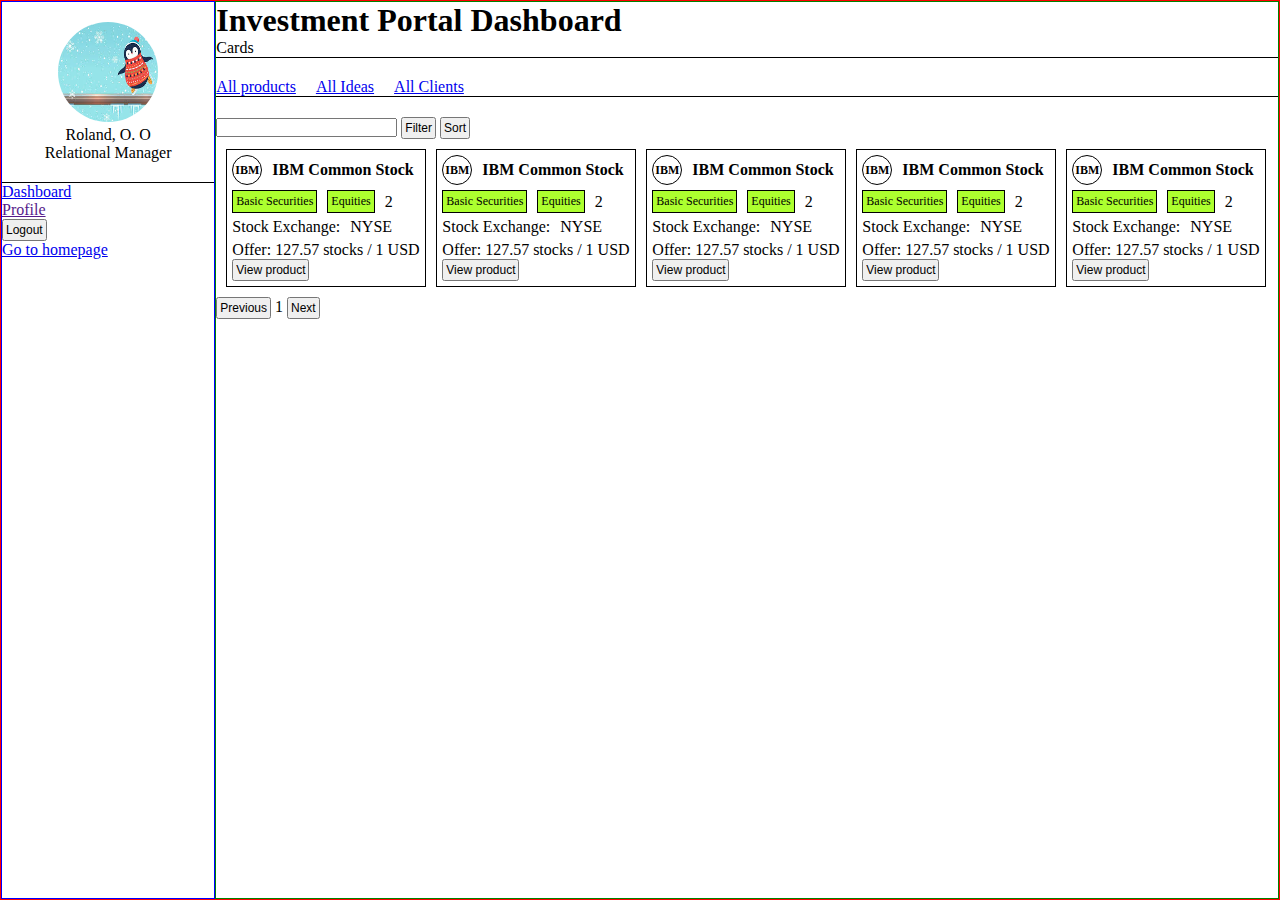
==== rm/index.html @ 030a68a8 "Implement modal and load data into it dynamically" ====
<!DOCTYPE html>
<html lang="en">
<head>
    <meta charset="UTF-8">
    <meta http-equiv="X-UA-Compatible" content="IE=edge">
    <meta name="viewport" content="width=device-width, initial-scale=1.0">
    <title>Document</title>
    <link rel="stylesheet" href="./style.css">
</head>
<body>
    <div class="wrapper">
        <!-- Sidebar -->
        <div class="sidebar">
            <div class="rm">
                <img class="photo" src="../images/relational-manager-photo.jfif" alt="rm-image" />
                <p class="name">Roland, O. O</p>
                <p class="title">Relational Manager</p>
            </div>
            <div class="">
                <p><a href="javascript:void(0)" onclick="expanded()">Dashboard</a></p>
                <p><a href="">Profile</a></p>
            </div>
            <div class="logout">
                <button>Logout</button>
                <p><a href="../index.html">Go to homepage</a></p>
            </div>
        </div>
        <!-- Page content -->
        <div class="main">
            <div class="summary">
                <h1>Investment Portal Dashboard</h1>  
                <div>Cards</div>
            </div>
            <div class="tabs">
                <!-- <a href="javascript:void(0)" onclick="openTabContent(event, 'products');">
                    <div class="tablink " id="tab__products">All products</div>
                </a> -->
                <div class="tablink " id="tab__products" onclick="openTabContent(event, 'products');">
                    <a href="javascript:void(0)" >All products</a>
                </div>
                <div class="tablink " id="tab__products" onclick="openTabContent(event, 'ideas');">
                    <a href="javascript:void(0)" >All Ideas</a>
                </div>
                <div class="tablink " id="tab__products" onclick="openTabContent(event, 'clients');">
                    <a href="javascript:void(0)" >All Clients</a>
                </div>
                <!-- <a href="javascript:void(0)" onclick="openTabContent(event, 'ideas');">
                    <div class="tablink " id="tab__ideas">All ideas</div>
                </a> -->
                <!-- <a href="javascript:void(0)" onclick="openTabContent(event, 'clients');">
                    <div class="tablink " id="tab__clients">Clients</div>
                </a> -->
            </div>
            <!-- content display for all products -->
            <div id="products" class="tab__content" style="display: one;">
                <div class="searchbar">
                    <input type="text">
                    <button class="filter">Filter</button>
                    <button class="sort">Sort</button>
                </div>
                <div class="products">
                    <div class="card">
                        <div class="product-title">
                            <p class="product-symbol">IBM</p>
                            <p class="product-name">IBM Common Stock</p>
                        </div>
                        <div class="product-type">
                            <p class="product-cat">Basic Securities</p>
                            <p class="product-group">Equities</p>
                            <div>
                                <p>2</p>
                            </div>
                        </div>
                        <div class="product-stock">
                            <p class="product-stock-title">Stock Exchange:</p>
                            <p class="product-stock-category">NYSE</p>
                        </div>
                        <div class="product-deal">
                            <p class="product-offer">Offer: 127.57 stocks / 1 USD</p>
                        </div>
                        <button class="product-view" id="product-view" style="cursor: pointer;">View product</button>
                    </div>
                    <created-investment-cards></created-investment-cards>
                    <created-investment-cards></created-investment-cards>
                    <created-investment-cards></created-investment-cards>
                    <created-investment-cards></created-investment-cards>
                    <!-- <div class="card">
                        <div class="product-title">
                            <p class="product-symbol">IBM</p>
                            <p class="product-name">IBM Common Stock</p>
                        </div>
                        <div class="product-type">
                            <p class="product-cat">Basic Securities</p>
                            <p class="product-group">Equities</p>
                            <div>
                                <p>2</p>
                            </div>
                        </div>
                        <div class="product-stock">
                            <p class="product-stock-title">Stock Exchange:</p>
                            <p class="product-stock-category">NYSE</p>
                        </div>
                        <div class="product-deal">
                            <p class="product-offer">Offer: 127.57 stocks / 1 USD</p>
                        </div>
                        <button class="product-view"  style="cursor: pointer;">View product</button>
                    </div> -->
                    <!-- View product page -->
                    <div id="myModal" class="modal">

                        <!-- Modal content -->
                        <div class="modal-content product-details">
                            <span class="close">&times;</span>
                            <div class="product-details-r1" style="display: flex;">
                                <div class="product-details-tag" style="display: flex;">
                                    <div class="product-details-logo"><p >IBM</p></div>
                                    <p class="product-details-name">IBM Common Stock</p>
                                </div>
                                <div class="product-details-preferences">
                                    <div class="multi-select">
                                        <div class="toggle-dropdown">
                                            <input type="checkbox" name="" id="">
                                            <span>Basic Instrument Products</span>
                                        </div>
                                        <div class="dropdown">
                                            <div class="options">
                                                <label><input type="checkbox" value="Bonds">Bonds</label>
                                                <label><input type="checkbox" value="Equities">Equities</label>
                                                <label><input type="checkbox" value="FX">FX</label>
                                                <label><input type="checkbox" value="Money Market">Money Market</label>
                                                <label><input type="checkbox" value="Loan">Loan</label>
                                                <label><input type="checkbox" value="Commodities">Commodities</label>
                                                <label><input type="checkbox" value="Index">Index</label>
                                                <label><input type="checkbox" value="Hedge Funds">FX</label>
                                                <label><input type="checkbox" value="Private Equity">Private Equity</label>
                                                <label><input type="checkbox" value="Insurance">Insurance</label>
                                                <label><input type="checkbox" value="Collective Investment">Collective Investment</label>
                                                <label><input type="checkbox" value="Digital Asset">Digital Asset</label>
                                            </div>
                                        </div>
                                    </div>
                                    <!-- <basic-security-products></basic-security-products> -->
                                    <div class="multi-select">
                                        <button class="toggle-dp">Derivatives Products</button>
                                        <div class="dropdown-dp">
                                        <div class="options-dp options">
                                            <label><input type="checkbox" value="Security Derivatives">Security Derivatives</label>
                                            <label><input type="checkbox" value="FX and Money Market">FX and Money Market</label>
                                            <label><input type="checkbox" value="Credit Derivatives">Credit Derivatives</label>
                                            <label><input type="checkbox" value="Insurance Derivatives">Insurance Derivatives</label>
                                        </div>
                                        </div>
                                    </div>
                                </div>
                                <div class="product-details-offer">
                                    <p>Offer: <span id="stock-unit">127.57</span> stocks per <span id="stock-price">1</span> <span id="stock-currency">USD</span></p>
                                </div>
                            </div>
                            <div class="product-details-r2 " style="display: flex;">
                                <div class="product-details-stock-info" style="border: 1px solid black;">
                                    <p class="product-details-stock">Stock Exchange: <span id="stock">NYSE</span></p>
                                    <p class="product-details-issuer">Issuer: <span id="issuer">International Business Machines Corporation</span></p>
                                    <div class="product-details-codes">
                                        <p>ISIN: <span id="isin">N/A</span></p>
                                        <p>Ticker: <span id="ticker">IBM</span></p>
                                    </div>
                                </div>
                                <div class="product-details-risk" style="display: flex;">
                                    <p id="risk-rating">1</p>
                                    <p id="risk-brief">Suitable for very conservative investors</p>
                                    <!-- <p id="risk-description">Investors who hope to experience minimal fluctuations in portfolio value over a rolling one year period and are generally only willing to buy investments that are priced frequently and have a high certainty of being able to sell quickly (less than a week) at a price close to the recently observed market value.</p> -->
                                </div>
                            </div>
                            <div class="product-details-r3" style="display: flex;">
                                <div class="product-details-preferences-2">
                                        <!-- Industry -->
                                    <div class="industry-cat" style="display: fle;">
                                        <label for="select-industry">Domicile Product Industry:</label>
                                        <select name="industry" id="industry">
                                            <option value="" disabled selected>Select Industry</option>
                                            <option value="Energy">Energy</option>
                                            <option value="Basic Materials">Basic Materials</option>
                                            <option value="Industrials">Industrials</option>
                                            <option value="Consumer Cyclicals">Consumer Cyclicals</option>
                                            <option value="Consumer Non-cyclicals">Consumer Non-cyclicals</option>
                                            <option value="Financials">Financials</option>
                                            <option value="Healthcare">Healthcare</option>
                                            <option value="Technology">Technology</option>
                                            <option value="Telecommunication Services">Telecommunication Services</option>
                                            <option value="Utilities">Utilities</option>
                                        </select>
                                    </div>
                                    <div class="industry-cat" style="display: fle;">
                                        <label for="select-industry">Domiciled Region:</label>
                                        <select name="industry" id="industry">
                                            <option value="" disabled selected>Select Region</option>
                                            <option value="Africa">Africa</option>
                                            <option value="Americas">Americas</option>
                                            <option value="Europe">Europe</option>
                                        </select>
                                    </div>
                                    <div class="industry-cat" style="display: fle;">
                                        <label for="select-industry">Trading Country:</label>
                                        <select name="industry" id="industry">
                                            <option value="" disabled selected>Select Country</option>
                                            <option value="Energy">Nigeria</option>
                                            <option value="United Kingdom">United Kingdom</option>
                                            <option value="India">India</option>
                                        </select>
                                    </div>
                                </div>
                                <div class="product-details-recom" style="display: flex;">
                                    <button id="filter-client">Suggested to Clients (2)</button>
                                    <!-- <button id="rec-to-client">Recommend to Clients</button> -->
                                </div>
                            </div>
                      
                        </div>
                    </div>
                </div>
                <div class="navigation">
                    <button>Previous</button> 1 <button>Next</button>
                </div>
            </div>
            <!-- content display for all ideas -->
            <div id="ideas" class="tab__content" style="display: none;">
                <ideas-pro></ideas-pro>
            </div>
            <!-- content display for all registered clients -->
            <div id="clients" class="tab__content" style="display: none;">
                <client-profile></client-profile>
            </div>
        </div>
    </div>





    <!-- Javascript files -->
    <script src="./script.js" type="text/javascript"></script>
    <script type="text/javascript" src="./clients/clients.js"></script>
    <!-- <script src="./products.js" type="text/javascript"></script> -->
    <!-- <script src="./ideas/ideas.js" type="text/javascript"></script> -->
</body>
</html>
---- rm/style.css ----
* {
    padding: 0;
    margin: 0;
    box-sizing: border-box;
}

.wrapper {
    width: 100%;
    height: 100vh;
    border: 1px solid red;
    display: flex;
}

/* Sidebar */
.sidebar {
    border: 1px solid blue;
    flex: 1;
}

.rm {
    text-align: center;
    padding: 20px;
    border-bottom: 1px solid #000;
}

.photo {
    width: 100px;
    height: 100px;
    border-radius: 100%;
}

/* Main page */
.main {
    border: 1px solid green;
    flex: 5;
}

.summary {
    /* height: 100px; */
    border-bottom: 1px solid #000;
}

.tabs {
    /* height: 30px; */
    border-bottom: 1px solid #000;
    margin: 20px 0px;
    display: flex;
    gap: 20px;
}

.tablink.active {
    background: green;
}

/* .border-red {
} */

.border-blue {
    border-bottom: 5px solid blue;
}

.products {
    padding: 10px;
    display: flex;
    gap: 10px;
}

.card {
    border: 1px solid black;
    width: 200px;
    padding: 5px;
}

.product-title, .product-type, .product-stock {
    display: flex;
    gap: 10px;
    align-items: center;
    margin-bottom: 5px;
    /* border: 1px solid red; */
}

.product-symbol {
    width: 30px;
    height: 30px;
    border-radius: 100%;
    display: flex;
    justify-content: center;
    align-items: center;
    border: 1px solid black;
    font-size: 12px;
    text-align: center;
    font-weight: bold;
}

.product-name {
    font-weight: bold;
}

.product-cat, .product-group {
    background-color: greenyellow;
    padding: 3px;
    font-size: 12px;
    border: 1px solid black;
}


/* Modal page styles */
/* The Modal (background) */
.modal {
    display: none; /* Hidden by default */
    position: fixed; /* Stay in place */
    z-index: 1; /* Sit on top */
    padding-top: 100px; /* Location of the box */
    left: 0;
    top: 0;
    width: 100%; /* Full width */
    height: 100%; /* Full height */
    overflow: auto; /* Enable scroll if needed */
    background-color: rgb(0,0,0); /* Fallback color */
    background-color: rgba(0,0,0,0.8); /* Black w/ opacity */
}

/* Modal Content */
.modal-content {
    background-color: #fefefe;
    margin: auto;
    padding: 20px;
    border: 1px solid #888;
    width: 60%;
  }
  
  /* The Close Button */
  .close {
    color: #aaaaaa;
    float: right;
    font-size: 28px;
    font-weight: bold;
  }
  
  .close:hover,
  .close:focus {
    color: #000;
    text-decoration: none;
    cursor: pointer;
  }

/* Idea page styles */
#ideas {
    padding: 0 5px;
}

  /* Client page styles */
#clients {
    padding: 0 5px;
}

table {
    border: 1px solid black;
    font-family: arial, sans-serif;
    border-collapse: collapse;
    width: 100%;
}

td, th {
    border: 1px solid #dddddd;
    text-align: left;
    padding: 8px;
}
  
tr:nth-child(even) {
    background-color: #dddddd;
}

/* Expanded product details */
button {
    cursor: pointer;
    padding: 2px;
    font-size: 12px;
}

.product-details-r1 {
    /* border: 1px solid black;     */
    gap: 20px;
}

.product-details-tag {
    gap: 5px;
    flex: 1;
}

.product-details-logo {
    width: 25px;
    height: 25px;
    border-radius: 100%;
    font-size: 8px;
    display: flex;
    align-items: center;
    justify-content: center;
    background: #ddd;
    padding: 0 5px;
}

.product-details-name {
    font-weight: bold;
}

.product-details-preferences {
    flex: 3;
    display: flex;
    gap: 20px;
}

.product-details-offer {
    font-size: 12px;
    flex: 1;
    background-color: tan;
    align-self: flex-start;
    font-weight: bold;
    padding: 2px 3px;
}

/* styles for checkboxes product preferences */
.multi-select {
    position: relative;
    height: fit-content;
    /* display: inline-block; */
}

.toggle-dropdown, .toggle-dp {
  background-color: #fff;
  border: 1px solid #ccc;
  cursor: pointer;
  padding: 3px 10px;
}

.toggle-dropdown:hover, .toggle-dp:hover {
  background-color: #f2f2f2;
}

.dropdown, .dropdown-dp {
  position: absolute;
  top: 100%;
  left: 0;
  z-index: 1;
  display: none;
}

.dropdown.show, .dropdown-dp.show {
  display: block;
}

.options, .options-dp {
  max-height: 100%;
  overflow-y: auto;
  border: 1px solid #ccc;
  background-color: #fff;
}

.options label, .options-dp label {
  display: block;
  padding: 5px;
  cursor: pointer;
}

.options label:hover, .options-dp label:hover {
  background-color: #f2f2f2;
}

/*  */
.product-details-r2 {
    margin: 20px 0;
}

.product-details-stock-info {
    background-color: #ddd;
    padding: 5px;
}

.product-details-stock-info {
    flex: 1;
}

.product-details-risk {
    flex: 1;
    justify-content: flex-end;
    gap: 7px;
}

#risk-rating {
    width: 20px;
    height: 20px;
    border-radius: 100%;
    font-size: 10px;
    display: flex;
    align-items: center;
    justify-content: center;
    background: green;
}

#risk-brief {
    background: green;
    align-self: flex-start;
    padding: 0 3px;
}

.product-details-r3 {
    margin: 20px 0 0 0;
}

.product-details-preferences-2 {
    flex: 2;
    display: flex;
    flex-direction: column;
    gap: 15px;
}

.product-details-recom {
    flex: 1;
    justify-content: flex-end;
    align-items: flex-end;
    gap: 10px;
}

/* Select industry styles */
.industry-cat {
    /* border: 1px solid red; */
}

.select-industry {
    /* border: 1px solid blue; */
    padding: 2px 0px;
}

.industry {
    /* display: none; */
}

.sub-industry {
    /* display: none; */
    margin-left: 15px;
}

.present {
    background: #ddd;
    padding: 3px;
    font-size: 12px;
    border-radius: 5px;
}

.showit {
    /* display: none; */
    color: red;
}
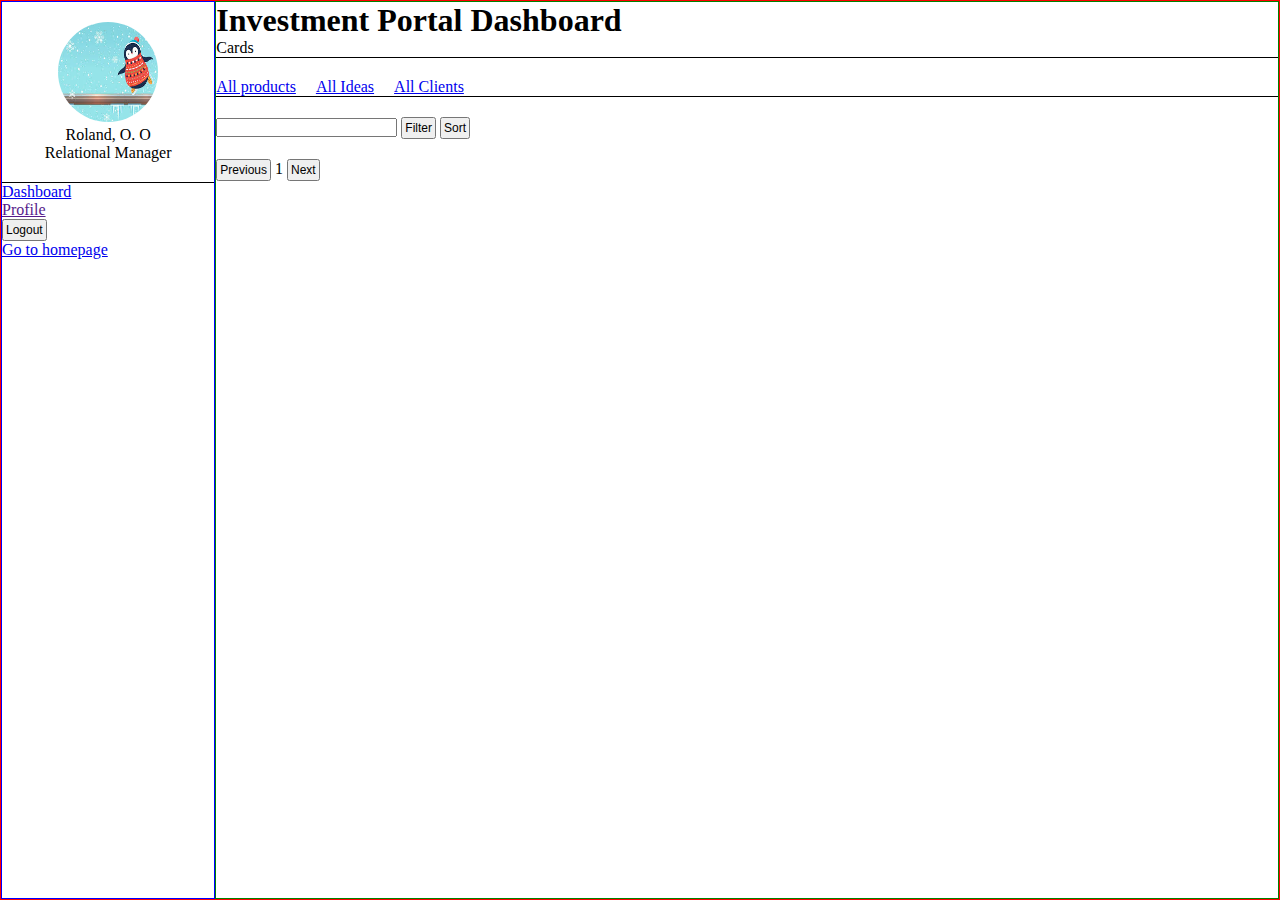
==== commit 64ab06b6: "Latest changes" ====
--- a/rm/index.html
+++ b/rm/index.html
@@ -32,9 +32,6 @@
                 <div>Cards</div>
             </div>
             <div class="tabs">
-                <!-- <a href="javascript:void(0)" onclick="openTabContent(event, 'products');">
-                    <div class="tablink " id="tab__products">All products</div>
-                </a> -->
                 <div class="tablink " id="tab__products" onclick="openTabContent(event, 'products');">
                     <a href="javascript:void(0)" >All products</a>
                 </div>
@@ -44,22 +41,16 @@
                 <div class="tablink " id="tab__products" onclick="openTabContent(event, 'clients');">
                     <a href="javascript:void(0)" >All Clients</a>
                 </div>
-                <!-- <a href="javascript:void(0)" onclick="openTabContent(event, 'ideas');">
-                    <div class="tablink " id="tab__ideas">All ideas</div>
-                </a> -->
-                <!-- <a href="javascript:void(0)" onclick="openTabContent(event, 'clients');">
-                    <div class="tablink " id="tab__clients">Clients</div>
-                </a> -->
             </div>
             <!-- content display for all products -->
-            <div id="products" class="tab__content" style="display: one;">
+            <div id="products" class="tab__content" style="isplay: one;">
                 <div class="searchbar">
                     <input type="text">
                     <button class="filter">Filter</button>
                     <button class="sort">Sort</button>
                 </div>
                 <div class="products">
-                    <div class="card">
+                    <!-- <div class="card">
                         <div class="product-title">
                             <p class="product-symbol">IBM</p>
                             <p class="product-name">IBM Common Stock</p>
@@ -79,39 +70,15 @@
                             <p class="product-offer">Offer: 127.57 stocks / 1 USD</p>
                         </div>
                         <button class="product-view" id="product-view" style="cursor: pointer;">View product</button>
-                    </div>
-                    <created-investment-cards></created-investment-cards>
-                    <created-investment-cards></created-investment-cards>
-                    <created-investment-cards></created-investment-cards>
-                    <created-investment-cards></created-investment-cards>
-                    <!-- <div class="card">
-                        <div class="product-title">
-                            <p class="product-symbol">IBM</p>
-                            <p class="product-name">IBM Common Stock</p>
-                        </div>
-                        <div class="product-type">
-                            <p class="product-cat">Basic Securities</p>
-                            <p class="product-group">Equities</p>
-                            <div>
-                                <p>2</p>
-                            </div>
-                        </div>
-                        <div class="product-stock">
-                            <p class="product-stock-title">Stock Exchange:</p>
-                            <p class="product-stock-category">NYSE</p>
-                        </div>
-                        <div class="product-deal">
-                            <p class="product-offer">Offer: 127.57 stocks / 1 USD</p>
-                        </div>
-                        <button class="product-view"  style="cursor: pointer;">View product</button>
                     </div> -->
+                    <created-investment-cards class="cards"></created-investment-cards>
                     <!-- View product page -->
                     <div id="myModal" class="modal">
 
                         <!-- Modal content -->
                         <div class="modal-content product-details">
                             <span class="close">&times;</span>
-                            <div class="product-details-r1" style="display: flex;">
+                            <!-- <div class="product-details-r1" style="display: flex;">
                                 <div class="product-details-tag" style="display: flex;">
                                     <div class="product-details-logo"><p >IBM</p></div>
                                     <p class="product-details-name">IBM Common Stock</p>
@@ -138,9 +105,9 @@
                                                 <label><input type="checkbox" value="Digital Asset">Digital Asset</label>
                                             </div>
                                         </div>
-                                    </div>
+                                    </div> -->
                                     <!-- <basic-security-products></basic-security-products> -->
-                                    <div class="multi-select">
+                                    <!-- <div class="multi-select">
                                         <button class="toggle-dp">Derivatives Products</button>
                                         <div class="dropdown-dp">
                                         <div class="options-dp options">
@@ -155,8 +122,8 @@
                                 <div class="product-details-offer">
                                     <p>Offer: <span id="stock-unit">127.57</span> stocks per <span id="stock-price">1</span> <span id="stock-currency">USD</span></p>
                                 </div>
-                            </div>
-                            <div class="product-details-r2 " style="display: flex;">
+                            </div> -->
+                            <!-- <div class="product-details-r2 " style="display: flex;">
                                 <div class="product-details-stock-info" style="border: 1px solid black;">
                                     <p class="product-details-stock">Stock Exchange: <span id="stock">NYSE</span></p>
                                     <p class="product-details-issuer">Issuer: <span id="issuer">International Business Machines Corporation</span></p>
@@ -168,12 +135,11 @@
                                 <div class="product-details-risk" style="display: flex;">
                                     <p id="risk-rating">1</p>
                                     <p id="risk-brief">Suitable for very conservative investors</p>
-                                    <!-- <p id="risk-description">Investors who hope to experience minimal fluctuations in portfolio value over a rolling one year period and are generally only willing to buy investments that are priced frequently and have a high certainty of being able to sell quickly (less than a week) at a price close to the recently observed market value.</p> -->
-                                </div>
-                            </div>
-                            <div class="product-details-r3" style="display: flex;">
+                                    <p id="risk-description">Investors who hope to experience minimal fluctuations in portfolio value over a rolling one year period and are generally only willing to buy investments that are priced frequently and have a high certainty of being able to sell quickly (less than a week) at a price close to the recently observed market value.</p>
+                                </div>
+                            </div> -->
+                            <!-- <div class="product-details-r3" style="display: flex;">
                                 <div class="product-details-preferences-2">
-                                        <!-- Industry -->
                                     <div class="industry-cat" style="display: fle;">
                                         <label for="select-industry">Domicile Product Industry:</label>
                                         <select name="industry" id="industry">
@@ -211,9 +177,9 @@
                                 </div>
                                 <div class="product-details-recom" style="display: flex;">
                                     <button id="filter-client">Suggested to Clients (2)</button>
-                                    <!-- <button id="rec-to-client">Recommend to Clients</button> -->
-                                </div>
-                            </div>
+                                    <button id="rec-to-client">Recommend to Clients</button>
+                                </div>
+                            </div> -->
                       
                         </div>
                     </div>
@@ -240,7 +206,6 @@
     <!-- Javascript files -->
     <script src="./script.js" type="text/javascript"></script>
     <script type="text/javascript" src="./clients/clients.js"></script>
-    <!-- <script src="./products.js" type="text/javascript"></script> -->
-    <!-- <script src="./ideas/ideas.js" type="text/javascript"></script> -->
+    <!-- <script type="text/javascript" src="../data.js"></script> -->
 </body>
 </html>--- a/rm/style.css
+++ b/rm/style.css
@@ -61,8 +61,19 @@
 
 .products {
     padding: 10px;
-    display: flex;
+    width: 100%;
+    display: flex;
+    /* gap: 10px; */
+    /* border: 4px solid red; */
+}
+
+.cards {
+    width: 100%;
+    display: grid;
     gap: 10px;
+    grid-template-columns: repeat(auto-fit, minmax(200px, 1fr));
+    /* flex: 1; */
+    overflow: auto;
 }
 
 .card {
@@ -71,7 +82,7 @@
     padding: 5px;
 }
 
-.product-title, .product-type, .product-stock {
+.product-title, .product-stock {
     display: flex;
     gap: 10px;
     align-items: center;
@@ -101,6 +112,7 @@
     padding: 3px;
     font-size: 12px;
     border: 1px solid black;
+    width: fit-content;
 }
 
 
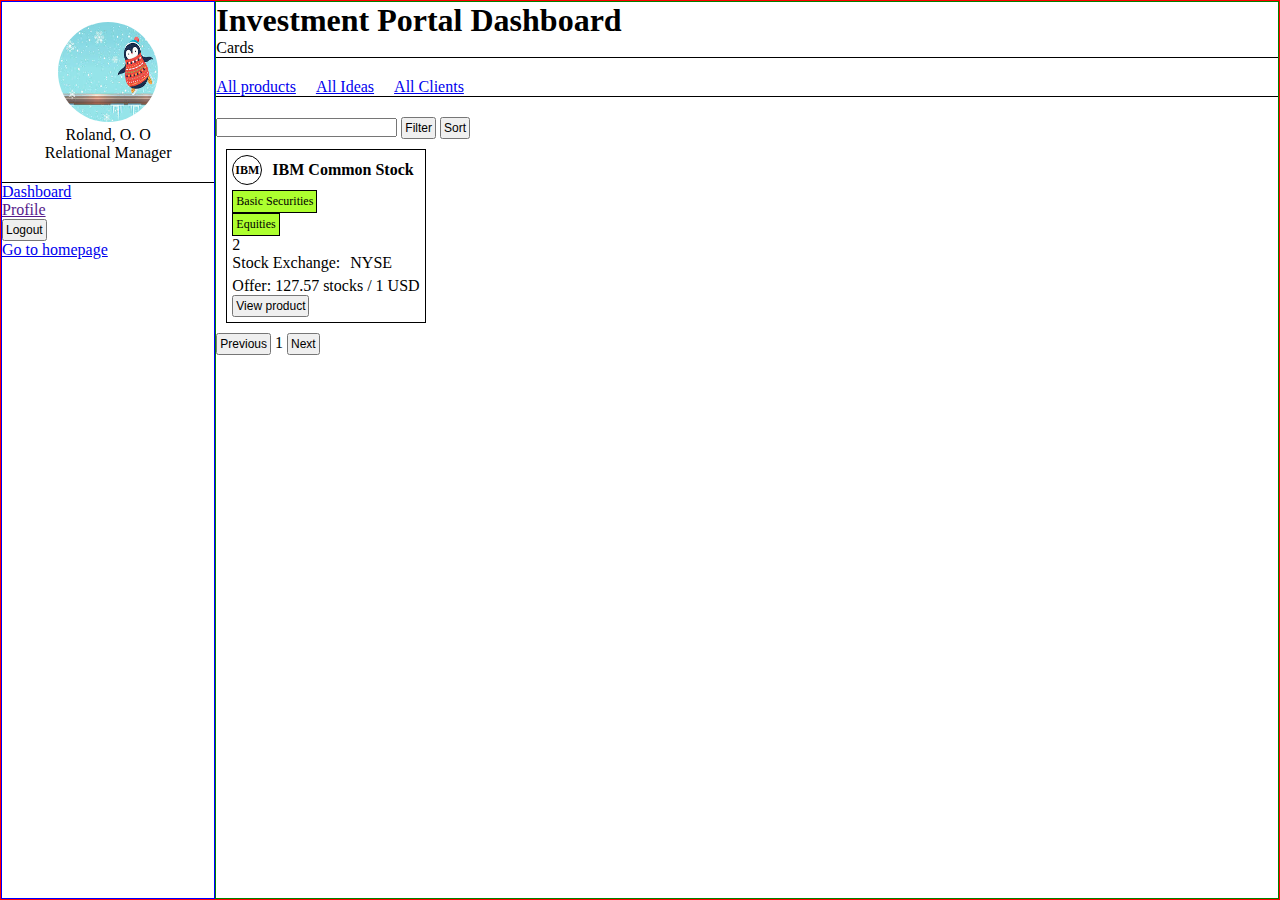
==== commit 8783a4d9: "Updated client interface development" ====
--- a/rm/index.html
+++ b/rm/index.html
@@ -4,7 +4,7 @@
     <meta charset="UTF-8">
     <meta http-equiv="X-UA-Compatible" content="IE=edge">
     <meta name="viewport" content="width=device-width, initial-scale=1.0">
-    <title>Document</title>
+    <title>Investment Portal</title>
     <link rel="stylesheet" href="./style.css">
 </head>
 <body>
@@ -32,6 +32,9 @@
                 <div>Cards</div>
             </div>
             <div class="tabs">
+                <!-- <a href="javascript:void(0)" onclick="openTabContent(event, 'products');">
+                    <div class="tablink " id="tab__products">All products</div>
+                </a> -->
                 <div class="tablink " id="tab__products" onclick="openTabContent(event, 'products');">
                     <a href="javascript:void(0)" >All products</a>
                 </div>
@@ -41,16 +44,22 @@
                 <div class="tablink " id="tab__products" onclick="openTabContent(event, 'clients');">
                     <a href="javascript:void(0)" >All Clients</a>
                 </div>
+                <!-- <a href="javascript:void(0)" onclick="openTabContent(event, 'ideas');">
+                    <div class="tablink " id="tab__ideas">All ideas</div>
+                </a> -->
+                <!-- <a href="javascript:void(0)" onclick="openTabContent(event, 'clients');">
+                    <div class="tablink " id="tab__clients">Clients</div>
+                </a> -->
             </div>
             <!-- content display for all products -->
-            <div id="products" class="tab__content" style="isplay: one;">
+            <div id="products" class="tab__content" style="display: one;">
                 <div class="searchbar">
                     <input type="text">
                     <button class="filter">Filter</button>
                     <button class="sort">Sort</button>
                 </div>
                 <div class="products">
-                    <!-- <div class="card">
+                    <div class="card">
                         <div class="product-title">
                             <p class="product-symbol">IBM</p>
                             <p class="product-name">IBM Common Stock</p>
@@ -70,15 +79,39 @@
                             <p class="product-offer">Offer: 127.57 stocks / 1 USD</p>
                         </div>
                         <button class="product-view" id="product-view" style="cursor: pointer;">View product</button>
+                    </div>
+                    <created-investment-cards></created-investment-cards>
+                    <created-investment-cards></created-investment-cards>
+                    <created-investment-cards></created-investment-cards>
+                    <created-investment-cards></created-investment-cards>
+                    <!-- <div class="card">
+                        <div class="product-title">
+                            <p class="product-symbol">IBM</p>
+                            <p class="product-name">IBM Common Stock</p>
+                        </div>
+                        <div class="product-type">
+                            <p class="product-cat">Basic Securities</p>
+                            <p class="product-group">Equities</p>
+                            <div>
+                                <p>2</p>
+                            </div>
+                        </div>
+                        <div class="product-stock">
+                            <p class="product-stock-title">Stock Exchange:</p>
+                            <p class="product-stock-category">NYSE</p>
+                        </div>
+                        <div class="product-deal">
+                            <p class="product-offer">Offer: 127.57 stocks / 1 USD</p>
+                        </div>
+                        <button class="product-view"  style="cursor: pointer;">View product</button>
                     </div> -->
-                    <created-investment-cards class="cards"></created-investment-cards>
                     <!-- View product page -->
                     <div id="myModal" class="modal">
 
                         <!-- Modal content -->
                         <div class="modal-content product-details">
                             <span class="close">&times;</span>
-                            <!-- <div class="product-details-r1" style="display: flex;">
+                            <div class="product-details-r1" style="display: flex;">
                                 <div class="product-details-tag" style="display: flex;">
                                     <div class="product-details-logo"><p >IBM</p></div>
                                     <p class="product-details-name">IBM Common Stock</p>
@@ -105,9 +138,9 @@
                                                 <label><input type="checkbox" value="Digital Asset">Digital Asset</label>
                                             </div>
                                         </div>
-                                    </div> -->
+                                    </div>
                                     <!-- <basic-security-products></basic-security-products> -->
-                                    <!-- <div class="multi-select">
+                                    <div class="multi-select">
                                         <button class="toggle-dp">Derivatives Products</button>
                                         <div class="dropdown-dp">
                                         <div class="options-dp options">
@@ -122,8 +155,8 @@
                                 <div class="product-details-offer">
                                     <p>Offer: <span id="stock-unit">127.57</span> stocks per <span id="stock-price">1</span> <span id="stock-currency">USD</span></p>
                                 </div>
-                            </div> -->
-                            <!-- <div class="product-details-r2 " style="display: flex;">
+                            </div>
+                            <div class="product-details-r2 " style="display: flex;">
                                 <div class="product-details-stock-info" style="border: 1px solid black;">
                                     <p class="product-details-stock">Stock Exchange: <span id="stock">NYSE</span></p>
                                     <p class="product-details-issuer">Issuer: <span id="issuer">International Business Machines Corporation</span></p>
@@ -135,11 +168,12 @@
                                 <div class="product-details-risk" style="display: flex;">
                                     <p id="risk-rating">1</p>
                                     <p id="risk-brief">Suitable for very conservative investors</p>
-                                    <p id="risk-description">Investors who hope to experience minimal fluctuations in portfolio value over a rolling one year period and are generally only willing to buy investments that are priced frequently and have a high certainty of being able to sell quickly (less than a week) at a price close to the recently observed market value.</p>
-                                </div>
-                            </div> -->
-                            <!-- <div class="product-details-r3" style="display: flex;">
+                                    <!-- <p id="risk-description">Investors who hope to experience minimal fluctuations in portfolio value over a rolling one year period and are generally only willing to buy investments that are priced frequently and have a high certainty of being able to sell quickly (less than a week) at a price close to the recently observed market value.</p> -->
+                                </div>
+                            </div>
+                            <div class="product-details-r3" style="display: flex;">
                                 <div class="product-details-preferences-2">
+                                        <!-- Industry -->
                                     <div class="industry-cat" style="display: fle;">
                                         <label for="select-industry">Domicile Product Industry:</label>
                                         <select name="industry" id="industry">
@@ -177,9 +211,9 @@
                                 </div>
                                 <div class="product-details-recom" style="display: flex;">
                                     <button id="filter-client">Suggested to Clients (2)</button>
-                                    <button id="rec-to-client">Recommend to Clients</button>
-                                </div>
-                            </div> -->
+                                    <!-- <button id="rec-to-client">Recommend to Clients</button> -->
+                                </div>
+                            </div>
                       
                         </div>
                     </div>
@@ -206,6 +240,7 @@
     <!-- Javascript files -->
     <script src="./script.js" type="text/javascript"></script>
     <script type="text/javascript" src="./clients/clients.js"></script>
-    <!-- <script type="text/javascript" src="../data.js"></script> -->
+    <!-- <script src="./products.js" type="text/javascript"></script> -->
+    <!-- <script src="./ideas/ideas.js" type="text/javascript"></script> -->
 </body>
 </html>--- a/rm/style.css
+++ b/rm/style.css
@@ -293,23 +293,15 @@
 }
 
 .product-details-risk {
-    flex: 1;
-    justify-content: flex-end;
-    gap: 7px;
+    gap: 10px;
 }
 
 #risk-rating {
-    width: 20px;
-    height: 20px;
-    border-radius: 100%;
-    font-size: 10px;
-    display: flex;
-    align-items: center;
-    justify-content: center;
     background: green;
-}
-
-#risk-brief {
+    padding: 0 3px;
+}
+
+#risk-brief, #risk-description {
     background: green;
     align-self: flex-start;
     padding: 0 3px;
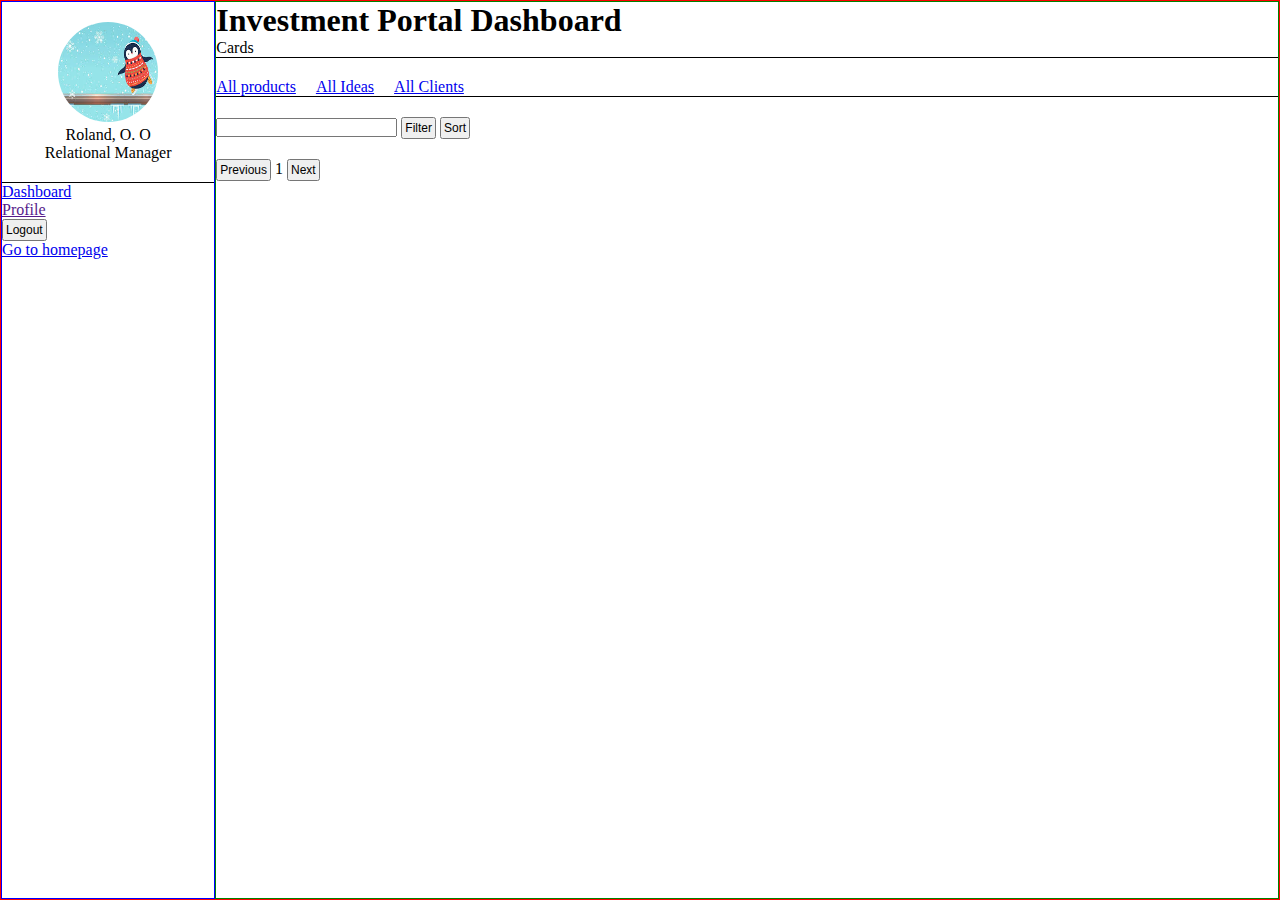
==== commit 116757b6: "Merge branch 'main' of https://github.com/rolandexplore93/wealth-affairs" ====
--- a/rm/index.html
+++ b/rm/index.html
@@ -32,9 +32,6 @@
                 <div>Cards</div>
             </div>
             <div class="tabs">
-                <!-- <a href="javascript:void(0)" onclick="openTabContent(event, 'products');">
-                    <div class="tablink " id="tab__products">All products</div>
-                </a> -->
                 <div class="tablink " id="tab__products" onclick="openTabContent(event, 'products');">
                     <a href="javascript:void(0)" >All products</a>
                 </div>
@@ -44,22 +41,16 @@
                 <div class="tablink " id="tab__products" onclick="openTabContent(event, 'clients');">
                     <a href="javascript:void(0)" >All Clients</a>
                 </div>
-                <!-- <a href="javascript:void(0)" onclick="openTabContent(event, 'ideas');">
-                    <div class="tablink " id="tab__ideas">All ideas</div>
-                </a> -->
-                <!-- <a href="javascript:void(0)" onclick="openTabContent(event, 'clients');">
-                    <div class="tablink " id="tab__clients">Clients</div>
-                </a> -->
             </div>
             <!-- content display for all products -->
-            <div id="products" class="tab__content" style="display: one;">
+            <div id="products" class="tab__content" style="isplay: one;">
                 <div class="searchbar">
                     <input type="text">
                     <button class="filter">Filter</button>
                     <button class="sort">Sort</button>
                 </div>
                 <div class="products">
-                    <div class="card">
+                    <!-- <div class="card">
                         <div class="product-title">
                             <p class="product-symbol">IBM</p>
                             <p class="product-name">IBM Common Stock</p>
@@ -79,39 +70,15 @@
                             <p class="product-offer">Offer: 127.57 stocks / 1 USD</p>
                         </div>
                         <button class="product-view" id="product-view" style="cursor: pointer;">View product</button>
-                    </div>
-                    <created-investment-cards></created-investment-cards>
-                    <created-investment-cards></created-investment-cards>
-                    <created-investment-cards></created-investment-cards>
-                    <created-investment-cards></created-investment-cards>
-                    <!-- <div class="card">
-                        <div class="product-title">
-                            <p class="product-symbol">IBM</p>
-                            <p class="product-name">IBM Common Stock</p>
-                        </div>
-                        <div class="product-type">
-                            <p class="product-cat">Basic Securities</p>
-                            <p class="product-group">Equities</p>
-                            <div>
-                                <p>2</p>
-                            </div>
-                        </div>
-                        <div class="product-stock">
-                            <p class="product-stock-title">Stock Exchange:</p>
-                            <p class="product-stock-category">NYSE</p>
-                        </div>
-                        <div class="product-deal">
-                            <p class="product-offer">Offer: 127.57 stocks / 1 USD</p>
-                        </div>
-                        <button class="product-view"  style="cursor: pointer;">View product</button>
                     </div> -->
+                    <created-investment-cards class="cards"></created-investment-cards>
                     <!-- View product page -->
-                    <div id="myModal" class="modal">
+                    <!-- <div id="myModal" class="modal"> -->
 
                         <!-- Modal content -->
-                        <div class="modal-content product-details">
-                            <span class="close">&times;</span>
-                            <div class="product-details-r1" style="display: flex;">
+                        <!-- <div class="modal-content product-details"> -->
+                            <!-- <span class="close">&times;</span> -->
+                            <!-- <div class="product-details-r1" style="display: flex;">
                                 <div class="product-details-tag" style="display: flex;">
                                     <div class="product-details-logo"><p >IBM</p></div>
                                     <p class="product-details-name">IBM Common Stock</p>
@@ -138,9 +105,9 @@
                                                 <label><input type="checkbox" value="Digital Asset">Digital Asset</label>
                                             </div>
                                         </div>
-                                    </div>
+                                    </div> -->
                                     <!-- <basic-security-products></basic-security-products> -->
-                                    <div class="multi-select">
+                                    <!-- <div class="multi-select">
                                         <button class="toggle-dp">Derivatives Products</button>
                                         <div class="dropdown-dp">
                                         <div class="options-dp options">
@@ -155,8 +122,8 @@
                                 <div class="product-details-offer">
                                     <p>Offer: <span id="stock-unit">127.57</span> stocks per <span id="stock-price">1</span> <span id="stock-currency">USD</span></p>
                                 </div>
-                            </div>
-                            <div class="product-details-r2 " style="display: flex;">
+                            </div> -->
+                            <!-- <div class="product-details-r2 " style="display: flex;">
                                 <div class="product-details-stock-info" style="border: 1px solid black;">
                                     <p class="product-details-stock">Stock Exchange: <span id="stock">NYSE</span></p>
                                     <p class="product-details-issuer">Issuer: <span id="issuer">International Business Machines Corporation</span></p>
@@ -168,12 +135,11 @@
                                 <div class="product-details-risk" style="display: flex;">
                                     <p id="risk-rating">1</p>
                                     <p id="risk-brief">Suitable for very conservative investors</p>
-                                    <!-- <p id="risk-description">Investors who hope to experience minimal fluctuations in portfolio value over a rolling one year period and are generally only willing to buy investments that are priced frequently and have a high certainty of being able to sell quickly (less than a week) at a price close to the recently observed market value.</p> -->
-                                </div>
-                            </div>
-                            <div class="product-details-r3" style="display: flex;">
+                                    <p id="risk-description">Investors who hope to experience minimal fluctuations in portfolio value over a rolling one year period and are generally only willing to buy investments that are priced frequently and have a high certainty of being able to sell quickly (less than a week) at a price close to the recently observed market value.</p>
+                                </div>
+                            </div> -->
+                            <!-- <div class="product-details-r3" style="display: flex;">
                                 <div class="product-details-preferences-2">
-                                        <!-- Industry -->
                                     <div class="industry-cat" style="display: fle;">
                                         <label for="select-industry">Domicile Product Industry:</label>
                                         <select name="industry" id="industry">
@@ -211,12 +177,12 @@
                                 </div>
                                 <div class="product-details-recom" style="display: flex;">
                                     <button id="filter-client">Suggested to Clients (2)</button>
-                                    <!-- <button id="rec-to-client">Recommend to Clients</button> -->
-                                </div>
-                            </div>
+                                    <button id="rec-to-client">Recommend to Clients</button>
+                                </div>
+                            </div> -->
                       
-                        </div>
-                    </div>
+                        <!-- </div> -->
+                    <!-- </div> -->
                 </div>
                 <div class="navigation">
                     <button>Previous</button> 1 <button>Next</button>
@@ -240,7 +206,6 @@
     <!-- Javascript files -->
     <script src="./script.js" type="text/javascript"></script>
     <script type="text/javascript" src="./clients/clients.js"></script>
-    <!-- <script src="./products.js" type="text/javascript"></script> -->
-    <!-- <script src="./ideas/ideas.js" type="text/javascript"></script> -->
+    <!-- <script type="text/javascript" src="../data.js"></script> -->
 </body>
 </html>